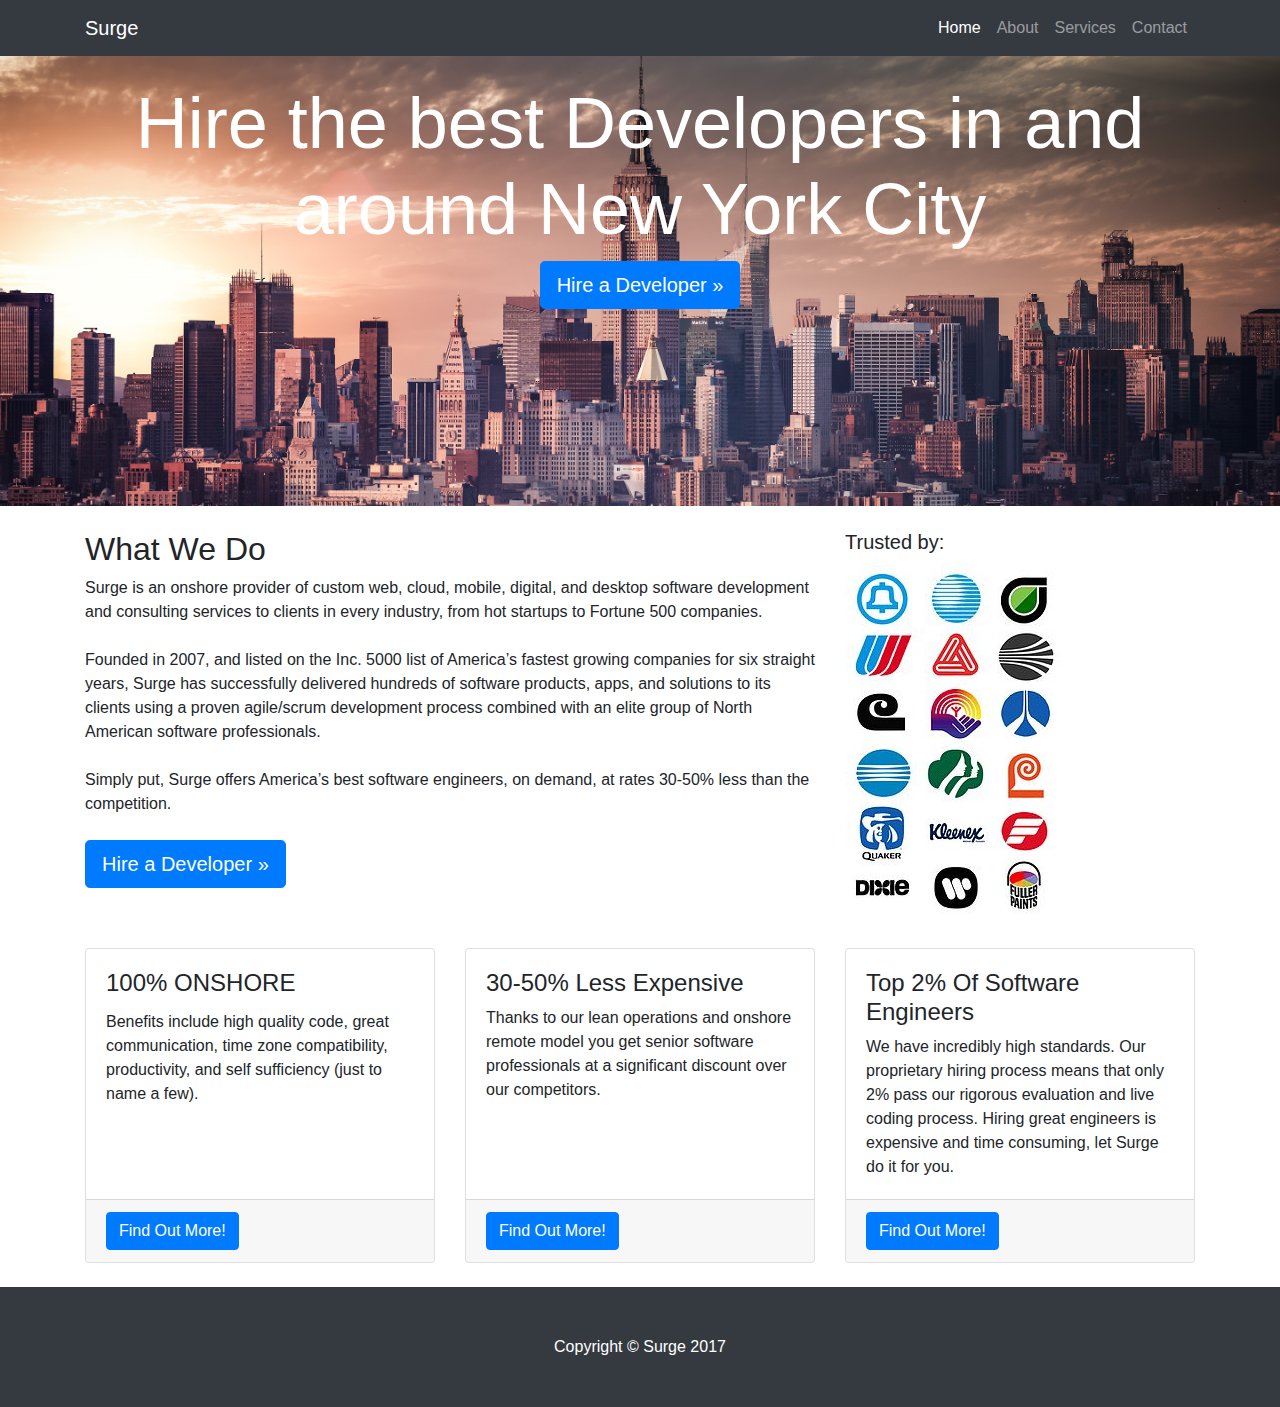
==== index.html @ 94c4713b "first commit" ====
<!DOCTYPE html>
<html lang="en">

  <head>

    <meta charset="utf-8">
    <meta name="viewport" content="width=device-width, initial-scale=1, shrink-to-fit=no">
    <meta name="description" content="">
    <meta name="author" content="">

    <title>Surge</title>

    <!-- Bootstrap core CSS -->
    <link href="vendor/bootstrap/css/bootstrap.min.css" rel="stylesheet">

    <!-- Custom styles for this template -->
    <link href="css/business-frontpage.css" rel="stylesheet">

  </head>

  <body>

    <!-- Navigation -->
    <nav class="navbar navbar-expand-lg navbar-dark bg-dark fixed-top">
      <div class="container">
        <a class="navbar-brand" href="#">Surge</a>
        <button class="navbar-toggler" type="button" data-toggle="collapse" data-target="#navbarResponsive" aria-controls="navbarResponsive" aria-expanded="false" aria-label="Toggle navigation">
          <span class="navbar-toggler-icon"></span>
        </button>
        <div class="collapse navbar-collapse" id="navbarResponsive">
          <ul class="navbar-nav ml-auto">
            <li class="nav-item active">
              <a class="nav-link" href="#">Home
                <span class="sr-only">(current)</span>
              </a>
            </li>
            <li class="nav-item">
              <a class="nav-link" href="/">About</a>
            </li>
            <li class="nav-item">
              <a class="nav-link" href="#">Services</a>
            </li>
            <li class="nav-item">
              <a class="nav-link" href="#">Contact</a>
            </li>
          </ul>
        </div>
      </div>
    </nav>

    <!-- Header with Background Image -->
    <header class="business-header">
      <div class="container">
        <div class="row">
          <div class="col-lg-12">
            <h1 class="display-3 text-center text-white mt-4">Hire the best Developers in and around New York City</h1>
            
          </div>
            <a class="align btn btn-primary btn-lg" href="#">Hire a Developer &raquo;</a>
          
        </div>
      </div>
    </header>

    <!-- Page Content -->
    <div class="container">

      <div class="row">
        <div class="col-sm-8">
          <h2 class="mt-4">What We Do</h2>
          Surge is an onshore provider of custom web, cloud, mobile, digital,
                  and desktop software development and consulting services to clients in every industry,
                  from hot startups to Fortune 500 companies.<br><br>
                  Founded in 2007, and listed on the Inc. 5000 list of America’s fastest growing companies
                  for six straight years, Surge has successfully delivered hundreds of software products,
                  apps, and solutions to its clients using a proven agile/scrum development
                  process combined with an elite group of North American software professionals.<br><br>
                  Simply put, Surge offers America’s best software engineers, on demand,
                  at rates 30-50% less than the competition.<br><br>
            <a class="btn btn-primary btn-lg" href="#">Hire a Developer &raquo;</a>
          </p>
        </div>
        <div class="col-sm-4">
          <div>
            <br>
            <h5> <bold>Trusted by:</bold></h5>
            <img src="img/logosT.jpg">
          </div>
        
        </div>
      </div>
      <!--  <address>
            <abbr title="Phone">P:</abbr>
            (123) 456-7890
            <br>
            <abbr title="Email">E:</abbr>
            <a href="mailto:#">name@example.com</a>
          </address> /.row -->

      <div class="row">
        <div class="col-sm-4 my-4">
          <div class="card">
            <img class="card-img-top" src="http://placehold.it/300x200" alt="">
            <div class="card-body">
              <h4 class="card-title">100&#37; ONSHORE</h4>
              <p class="card-text">Benefits include high quality code, great communication, time zone compatibility, productivity, and self sufficiency (just to name a few).</p>
            </div>
            <div class="card-footer">
              <a href="#" class="btn btn-primary">Find Out More!</a>
            </div>
          </div>
        </div>
        <div class="col-sm-4 my-4">
          <div class="card">
            <img class="card-img-top" src="http://placehold.it/300x200" alt="">
            <div class="card-body">
              <h4>30-50% Less Expensive</h4>
              <p class="card-text">Thanks to our lean operations and onshore remote model you get senior software professionals at a significant discount over our competitors.</p>
            </div>
            <div class="card-footer">
              <a href="#" class="btn btn-primary">Find Out More!</a>
            </div>
          </div>
        </div>
        <div class="col-sm-4 my-4">
          <div class="card">
            <img class="card-img-top" src="http://placehold.it/300x200" alt="">
            <div class="card-body">
             <h4>Top 2&#37; Of Software Engineers</h4>
              <p class="card-text">We have incredibly high standards. Our proprietary hiring process means that only 2% pass our rigorous evaluation and live coding process. Hiring great engineers is expensive and time consuming, let Surge do it for you. </p>
            </div>
            <div class="card-footer">
              <a href="#" class="btn btn-primary">Find Out More!</a>
            </div>
          </div>
        </div>

      </div>
      <!-- /.row -->

    </div>
    <!-- /.container -->

    <!-- Footer -->
    <footer class="py-5 bg-dark">
      <div class="container">
        <p class="m-0 text-center text-white">Copyright &copy; Surge 2017</p>
      </div>
      <!-- /.container -->
    </footer>

    <!-- Bootstrap core JavaScript -->
    <script src="vendor/jquery/jquery.min.js"></script>
    <script src="vendor/bootstrap/js/bootstrap.bundle.min.js"></script>

  </body>

</html>
---- css/business-frontpage.css ----
/*!
 * Start Bootstrap - Busines Frontpage (https://startbootstrap.com/template-overviews/business-frontpage)
 * Copyright 2013-2017 Start Bootstrap
 * Licensed under MIT (https://github.com/BlackrockDigital/startbootstrap-business-frontpage/blob/master/LICENSE)
 */

body {
  padding-top: 54px;
}

@media (min-width: 992px) {
  body {
    padding-top: 56px;
  }
}

.business-header {
  height: 50vh;
  min-height: 300px;
  background: url(../img/NYbg2.jpg)top -6em center no-repeat scroll;
  -webkit-background-size: cover;
  -moz-background-size: cover;
  background-size: cover;
  -o-background-size: cover;
}

.card {
  height: 100%;
}
.align
{
  margin: 0 auto;
}

.center-children {
  text-align: center;
}
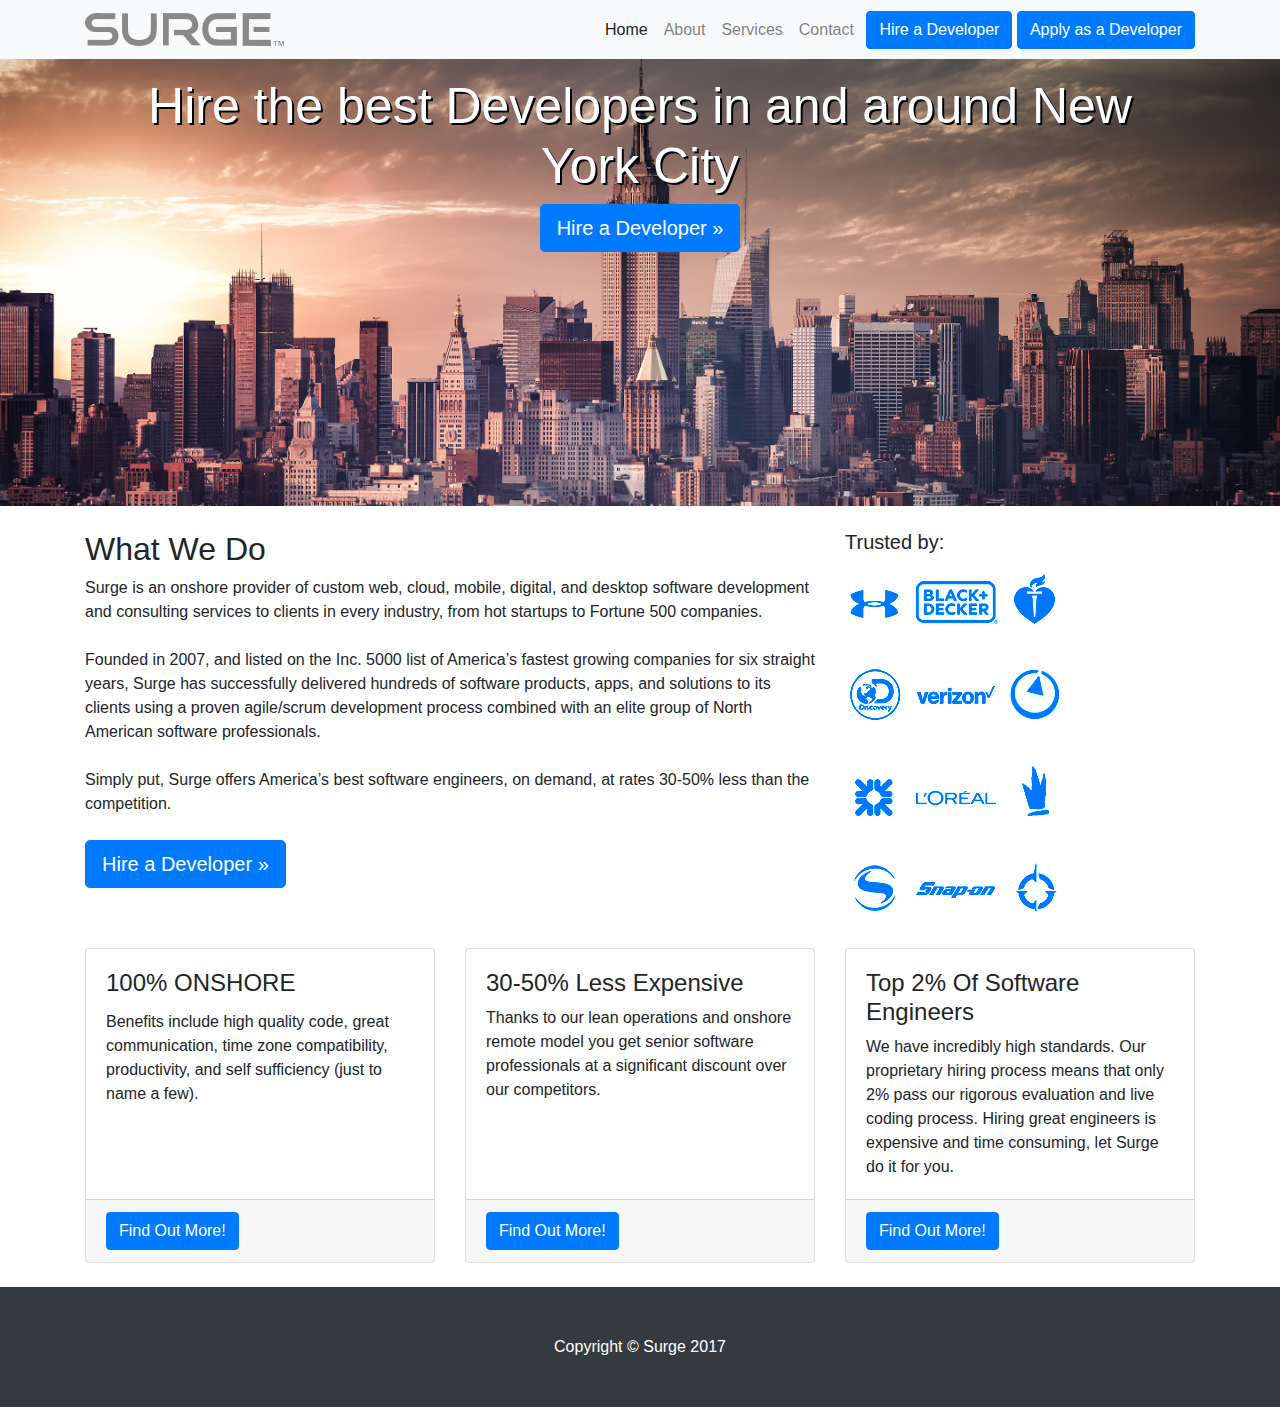
==== commit 70e77859: "pic" ====
--- a/index.html
+++ b/index.html
@@ -8,22 +8,36 @@
     <meta name="description" content="">
     <meta name="author" content="">
 
-    <title>Surge</title>
+    <title>Custome Software Development</title>
 
-    <!-- Bootstrap core CSS -->
+    <!-- Bootstrap core CSS <link rel="stylesheet" href="https://maxcdn.bootstrapcdn.com/bootstrap/3.3.7/css/bootstrap.min.css">-->
     <link href="vendor/bootstrap/css/bootstrap.min.css" rel="stylesheet">
+    
+
+<!-- jQuery library -->
+<script src="https://ajax.googleapis.com/ajax/libs/jquery/3.2.1/jquery.min.js"></script>
+
+<!-- Latest compiled JavaScript -->
+<script src="https://maxcdn.bootstrapcdn.com/bootstrap/3.3.7/js/bootstrap.min.js"></script>
 
     <!-- Custom styles for this template -->
     <link href="css/business-frontpage.css" rel="stylesheet">
+    <link rel="icon" type="image/png" href="img/favicon.png">
 
   </head>
 
   <body>
+    
 
-    <!-- Navigation -->
-    <nav class="navbar navbar-expand-lg navbar-dark bg-dark fixed-top">
+    <!-- Navigation <a class="navbar-brand" href="#">Surge</a><div class="container text-right hidden-sm hidden-xs" id="top_phone_number">
+          <a href="tel:1-866-991-6883" class="toll-free-nav float-xs-right" style="font-size: 17px;"><span class="glyphicon glyphicon-phone-alt" aria-hidden="true"></span> 866.991.6883</a>
+        </div>-->
+    <nav class="navbar navbar-expand-lg navbar-light bg-light fixed-top">
       <div class="container">
-        <a class="navbar-brand" href="#">Surge</a>
+        <a href="/" class="navbar-brand">
+            <img class="header-logo" src="img/logo.png" />
+          </a>
+        
         <button class="navbar-toggler" type="button" data-toggle="collapse" data-target="#navbarResponsive" aria-controls="navbarResponsive" aria-expanded="false" aria-label="Toggle navigation">
           <span class="navbar-toggler-icon"></span>
         </button>
@@ -43,23 +57,30 @@
             <li class="nav-item">
               <a class="nav-link" href="#">Contact</a>
             </li>
-          </ul>
+          </ul>&nbsp
+          <button class="btn btn-primary navbar-btn">Hire a Developer</button>&nbsp
+          <button class="btn btn-primary navbar-btn">Apply as a Developer</button>
+
         </div>
       </div>
     </nav>
+
 
     <!-- Header with Background Image -->
     <header class="business-header">
       <div class="container">
         <div class="row">
-          <div class="col-lg-12">
-            <h1 class="display-3 text-center text-white mt-4">Hire the best Developers in and around New York City</h1>
+          <div class="header1 center">
+            <h1 class="text-center text-white ">Hire the best Developers in and around New York City</h1>
             
           </div>
-            <a class="align btn btn-primary btn-lg" href="#">Hire a Developer &raquo;</a>
+          
+            
           
         </div>
+
       </div>
+      <div id="a1"><a class="txt-center btn btn-primary btn-lg" id="a1" href="#">Hire a Developer &raquo;</a></div>
     </header>
 
     <!-- Page Content -->
@@ -84,7 +105,7 @@
           <div>
             <br>
             <h5> <bold>Trusted by:</bold></h5>
-            <img src="img/logosT.jpg">
+            <img src="img/logosTB.jpg">
           </div>
         
         </div>
@@ -95,12 +116,12 @@
             <br>
             <abbr title="Email">E:</abbr>
             <a href="mailto:#">name@example.com</a>
-          </address> /.row -->
+          </address> /.row <img class="card-img-top" src="http://placehold.it/300x200" alt="">-->
 
       <div class="row">
         <div class="col-sm-4 my-4">
           <div class="card">
-            <img class="card-img-top" src="http://placehold.it/300x200" alt="">
+            
             <div class="card-body">
               <h4 class="card-title">100&#37; ONSHORE</h4>
               <p class="card-text">Benefits include high quality code, great communication, time zone compatibility, productivity, and self sufficiency (just to name a few).</p>
@@ -112,7 +133,7 @@
         </div>
         <div class="col-sm-4 my-4">
           <div class="card">
-            <img class="card-img-top" src="http://placehold.it/300x200" alt="">
+            
             <div class="card-body">
               <h4>30-50% Less Expensive</h4>
               <p class="card-text">Thanks to our lean operations and onshore remote model you get senior software professionals at a significant discount over our competitors.</p>
@@ -124,7 +145,7 @@
         </div>
         <div class="col-sm-4 my-4">
           <div class="card">
-            <img class="card-img-top" src="http://placehold.it/300x200" alt="">
+           
             <div class="card-body">
              <h4>Top 2&#37; Of Software Engineers</h4>
               <p class="card-text">We have incredibly high standards. Our proprietary hiring process means that only 2% pass our rigorous evaluation and live coding process. Hiring great engineers is expensive and time consuming, let Surge do it for you. </p>
--- a/css/business-frontpage.css
+++ b/css/business-frontpage.css
@@ -6,6 +6,7 @@
 
 body {
   padding-top: 54px;
+  font-family: Montserrat, sans-serif;
 }
 
 @media (min-width: 992px) {
@@ -23,7 +24,24 @@
   background-size: cover;
   -o-background-size: cover;
 }
+.fixed-top {
+  position: fixed;
+  top: 0;
+  right: 0;
+  left: 0;
+  z-index: 1030;
+}
+h1
+{  padding-top: 20px;
+  padding-right: 40px;
+  padding-left: 40px;
+  font-size: 50px;
+}
 
+#a1
+{
+  text-align: center;
+}
 .card {
   height: 100%;
 }
@@ -34,4 +52,11 @@
 
 .center-children {
   text-align: center;
+}
+h1{
+  text-shadow: 2px 2px black;
+}
+#top_phone_number
+{
+  position: fixed; left: 0px; top: 2.5px; z-index: 700; width: 100%;
 }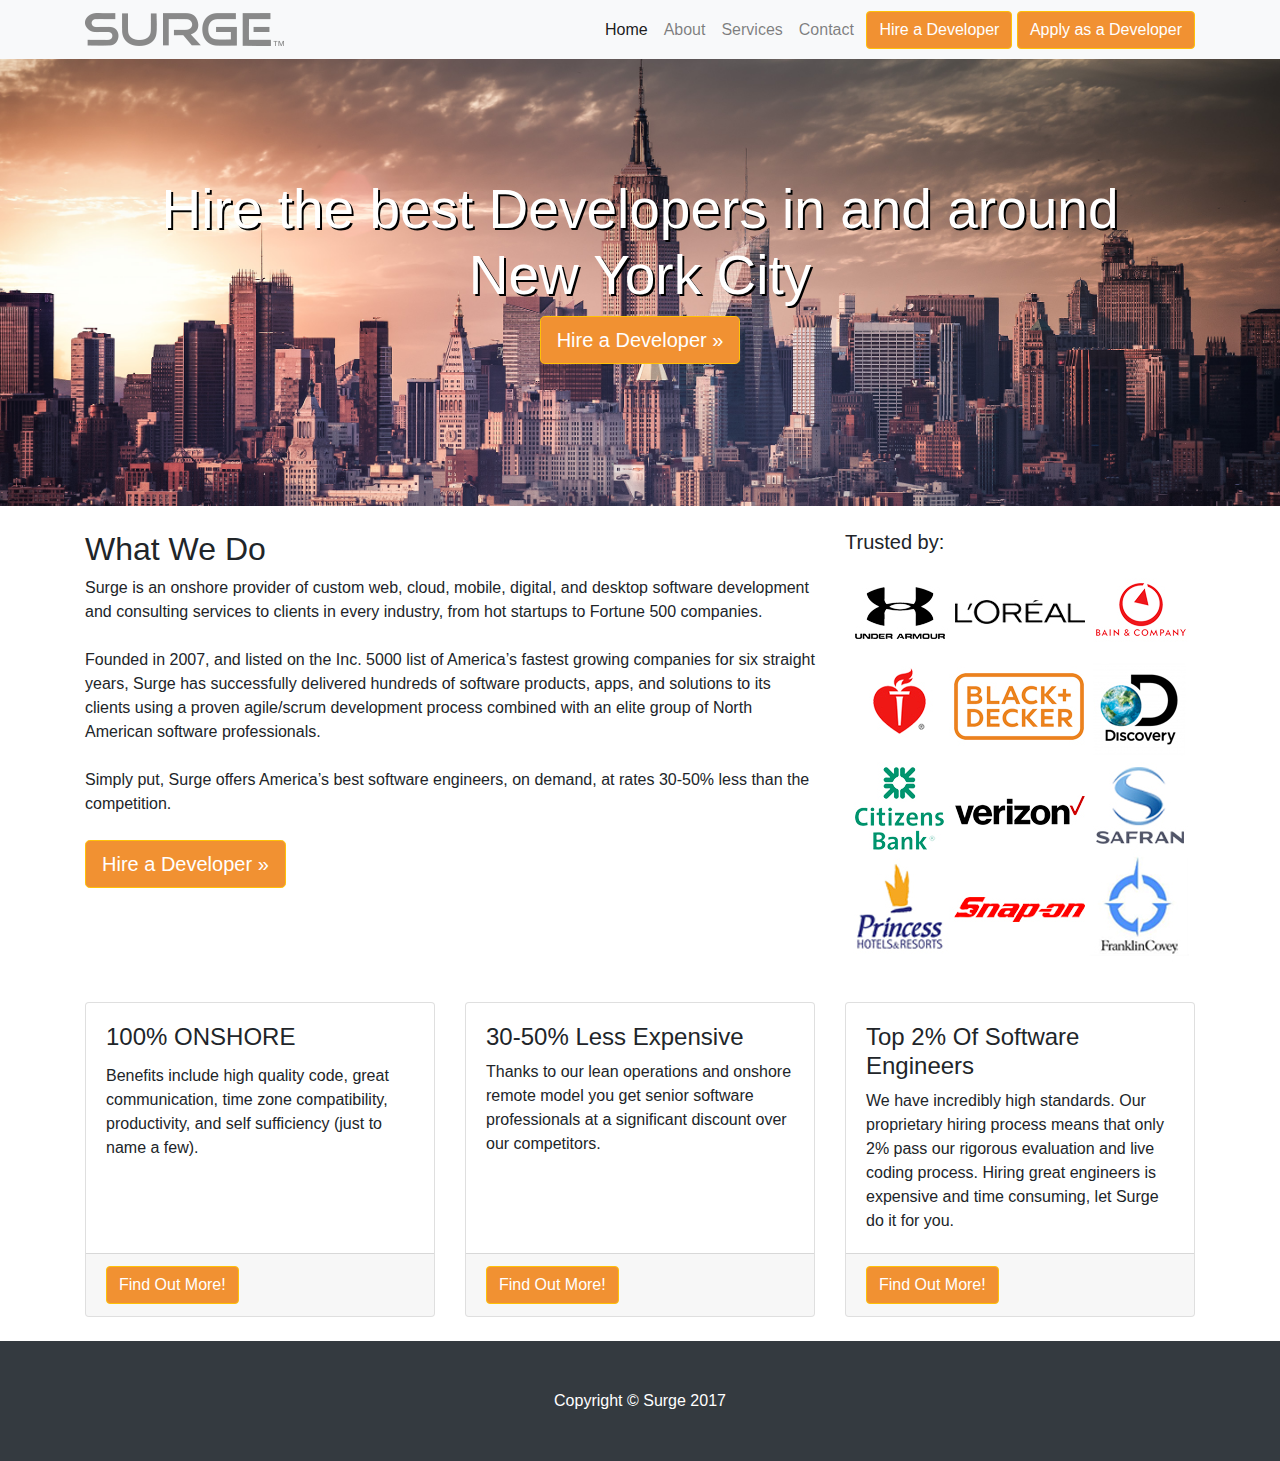
==== commit 8b4b1eef: "add img" ====
--- a/index.html
+++ b/index.html
@@ -8,7 +8,7 @@
     <meta name="description" content="">
     <meta name="author" content="">
 
-    <title>Custome Software Development</title>
+    <title>Custom Software Development</title>
 
     <!-- Bootstrap core CSS <link rel="stylesheet" href="https://maxcdn.bootstrapcdn.com/bootstrap/3.3.7/css/bootstrap.min.css">-->
     <link href="vendor/bootstrap/css/bootstrap.min.css" rel="stylesheet">
@@ -44,22 +44,22 @@
         <div class="collapse navbar-collapse" id="navbarResponsive">
           <ul class="navbar-nav ml-auto">
             <li class="nav-item active">
-              <a class="nav-link" href="#">Home
+              <a class="nav-link" href="/">Home
                 <span class="sr-only">(current)</span>
               </a>
             </li>
             <li class="nav-item">
-              <a class="nav-link" href="/">About</a>
+              <a class="nav-link" href="/#who-we-are">About</a>
             </li>
             <li class="nav-item">
-              <a class="nav-link" href="#">Services</a>
+              <a class="nav-link" href="/#capabilities">Services</a>
             </li>
             <li class="nav-item">
-              <a class="nav-link" href="#">Contact</a>
+              <a class="nav-link" href="/#contact">Contact</a>
             </li>
           </ul>&nbsp
-          <button class="btn btn-primary navbar-btn">Hire a Developer</button>&nbsp
-          <button class="btn btn-primary navbar-btn">Apply as a Developer</button>
+          <a class="btn btn-warning navbar-btn btn-new" href="/request-quote">Hire a Developer</a>&nbsp
+          <a class="btn btn-warning navbar-btn btn-new" href="/careers">Apply as a Developer</a>
 
         </div>
       </div>
@@ -71,7 +71,7 @@
       <div class="container">
         <div class="row">
           <div class="header1 center">
-            <h1 class="text-center text-white ">Hire the best Developers in and around New York City</h1>
+            <h1 class="text-center text-white he2">Hire the best Developers in and around New York City</h1>
             
           </div>
           
@@ -80,7 +80,7 @@
         </div>
 
       </div>
-      <div id="a1"><a class="txt-center btn btn-primary btn-lg" id="a1" href="#">Hire a Developer &raquo;</a></div>
+      <div id="a1"><a class="txt-center btn btn-warning btn-lg btn-new" id="a1" href="/request-quote">Hire a Developer &raquo;</a></div>
     </header>
 
     <!-- Page Content -->
@@ -98,14 +98,22 @@
                   process combined with an elite group of North American software professionals.<br><br>
                   Simply put, Surge offers America’s best software engineers, on demand,
                   at rates 30-50% less than the competition.<br><br>
-            <a class="btn btn-primary btn-lg" href="#">Hire a Developer &raquo;</a>
+            <a class="btn btn-warning btn-lg btn-new" href="/request-quote">Hire a Developer &raquo;</a>
           </p>
         </div>
         <div class="col-sm-4">
           <div>
             <br>
             <h5> <bold>Trusted by:</bold></h5>
-            <img src="img/logosTB.jpg">
+            <img class="imgL" src="img/TBlogos.jpg">
+            <style>
+            @media screen and (max-width: 520px) {
+    .imgL {
+        padding-right: 10%;
+        padding-left: 10%;
+    }
+}
+          </style>
           </div>
         
         </div>
@@ -127,7 +135,7 @@
               <p class="card-text">Benefits include high quality code, great communication, time zone compatibility, productivity, and self sufficiency (just to name a few).</p>
             </div>
             <div class="card-footer">
-              <a href="#" class="btn btn-primary">Find Out More!</a>
+              <a href="/#who-we-are" class="btn btn-warning btn-new">Find Out More!</a>
             </div>
           </div>
         </div>
@@ -139,7 +147,7 @@
               <p class="card-text">Thanks to our lean operations and onshore remote model you get senior software professionals at a significant discount over our competitors.</p>
             </div>
             <div class="card-footer">
-              <a href="#" class="btn btn-primary">Find Out More!</a>
+              <a href="/#who-we-are" class="btn btn-warning btn-new">Find Out More!</a>
             </div>
           </div>
         </div>
@@ -151,7 +159,7 @@
               <p class="card-text">We have incredibly high standards. Our proprietary hiring process means that only 2% pass our rigorous evaluation and live coding process. Hiring great engineers is expensive and time consuming, let Surge do it for you. </p>
             </div>
             <div class="card-footer">
-              <a href="#" class="btn btn-primary">Find Out More!</a>
+              <a href="/#who-we-are" class="btn btn-warning btn-new">Find Out More!</a>
             </div>
           </div>
         </div>
--- a/css/business-frontpage.css
+++ b/css/business-frontpage.css
@@ -24,6 +24,10 @@
   background-size: cover;
   -o-background-size: cover;
 }
+.btn-new{
+  background-color: #f19132;
+  color: white;
+}
 .fixed-top {
   position: fixed;
   top: 0;
@@ -31,11 +35,10 @@
   left: 0;
   z-index: 1030;
 }
-h1
-{  padding-top: 20px;
-  padding-right: 40px;
-  padding-left: 40px;
-  font-size: 50px;
+@media screen and (max-width: 480px) {
+    .he2 {
+        font-size: 30px;
+    }
 }
 
 #a1
@@ -53,7 +56,10 @@
 .center-children {
   text-align: center;
 }
-h1{
+h1{ padding-top: 120px;
+  padding-right: 60px;
+  padding-left: 60px;
+  font-size: 55px;
   text-shadow: 2px 2px black;
 }
 #top_phone_number
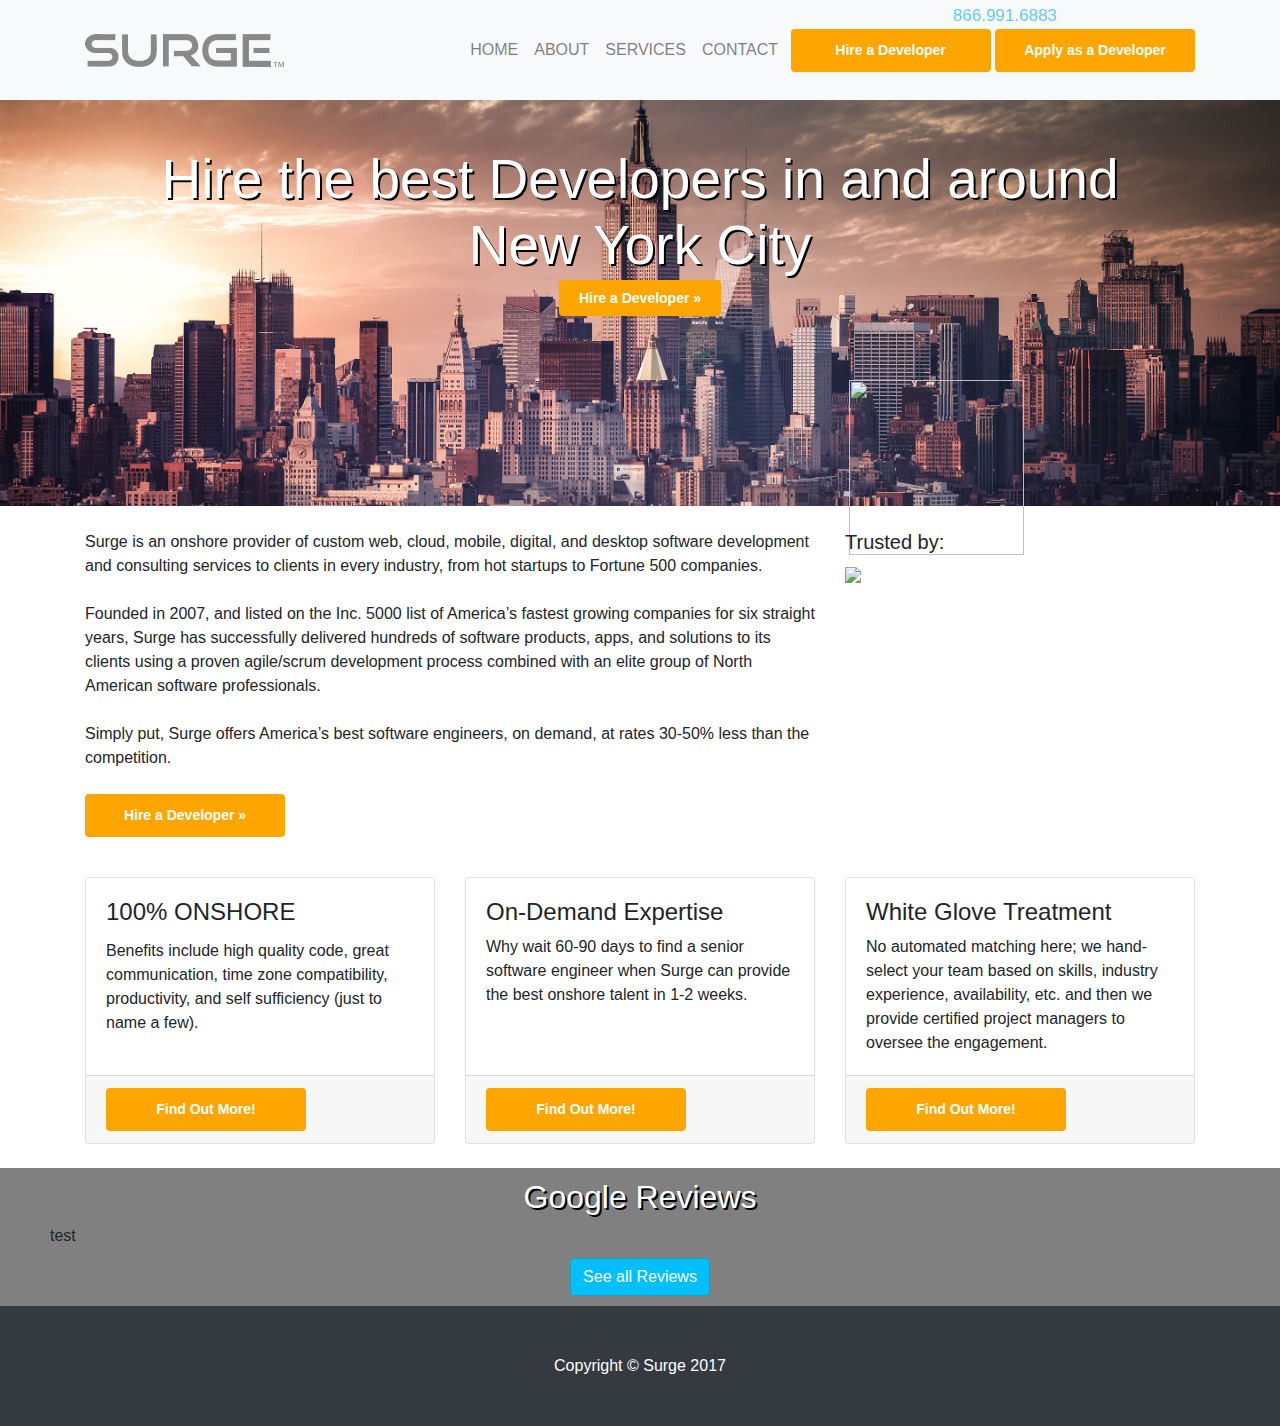
==== commit 4f61a363: "upates" ====
--- a/index.html
+++ b/index.html
@@ -22,17 +22,34 @@
 
     <!-- Custom styles for this template -->
     <link href="css/business-frontpage.css" rel="stylesheet">
+    <link href="css/landingPage-surge-base.css" rel="stylesheet">
     <link rel="icon" type="image/png" href="img/favicon.png">
 
+  <!-- Google Tag Manager -->
+<script>(function(w,d,s,l,i){w[l]=w[l]||[];w[l].push({'gtm.start':
+new Date().getTime(),event:'gtm.js'});var f=d.getElementsByTagName(s)[0],
+j=d.createElement(s),dl=l!='dataLayer'?'&l='+l:'';j.async=true;j.src=
+'https://www.googletagmanager.com/gtm.js?id='+i+dl;f.parentNode.insertBefore(j,f);
+})(window,document,'script','dataLayer','GTM-PWG3VF');</script>
+<!-- End Google Tag Manager -->
   </head>
 
   <body>
-    
+    <!-- Google Tag Manager (noscript) -->
+<noscript><iframe src="https://www.googletagmanager.com/ns.html?id=GTM-PWG3VF"
+height="0" width="0" style="display:none;visibility:hidden"></iframe></noscript>
+<!-- End Google Tag Manager (noscript) -->
 
     <!-- Navigation <a class="navbar-brand" href="#">Surge</a><div class="container text-right hidden-sm hidden-xs" id="top_phone_number">
           <a href="tel:1-866-991-6883" class="toll-free-nav float-xs-right" style="font-size: 17px;"><span class="glyphicon glyphicon-phone-alt" aria-hidden="true"></span> 866.991.6883</a>
+                  
         </div>-->
-    <nav class="navbar navbar-expand-lg navbar-light bg-light fixed-top">
+        
+        
+        <div class="offset-sm-8 col-sm-4 hidden-sm hidden-xs" id="top_phone_number">
+                   <a href="tel:1-866-991-6883" class="toll-free-nav" style="font-size: 17px; color: #61cbf3;
+  font-family: 'Montserrat', sans-serif;"><img class="Simg" src="img/phone.png"><span class="" aria-hidden="true"></span> 866.991.6883</a></div>
+    <nav class="size navbar navbar-expand-lg navbar-light bg-light fixed-top" style="z-index: 600;">
       <div class="container">
         <a href="/" class="navbar-brand">
             <img class="header-logo" src="img/logo.png" />
@@ -43,23 +60,23 @@
         </button>
         <div class="collapse navbar-collapse" id="navbarResponsive">
           <ul class="navbar-nav ml-auto">
-            <li class="nav-item active">
-              <a class="nav-link" href="/">Home
-                <span class="sr-only">(current)</span>
+            <li class="nav-item">
+              <a class="nav-link" href="/">HOME
               </a>
             </li>
             <li class="nav-item">
-              <a class="nav-link" href="/#who-we-are">About</a>
-            </li>
-            <li class="nav-item">
-              <a class="nav-link" href="/#capabilities">Services</a>
-            </li>
-            <li class="nav-item">
-              <a class="nav-link" href="/#contact">Contact</a>
+              <a class="nav-link" href="/#who-we-are">ABOUT</a>
+            </li>
+            <li class="nav-item">
+              <a class="nav-link" href="/#capabilities">SERVICES</a>
+            </li>
+            <li class="nav-item">
+              <a class="nav-link" href="/#contact">CONTACT</a>
             </li>
           </ul>&nbsp
-          <a class="btn btn-warning navbar-btn btn-new" href="/request-quote">Hire a Developer</a>&nbsp
-          <a class="btn btn-warning navbar-btn btn-new" href="/careers">Apply as a Developer</a>
+          <a class="btn btn-cta-orange navbar-btn" href="/hire-a-developer">Hire a Developer</a>&nbsp
+          <a class="btn btn-cta-orange navbar-btn" href="/apply-as-a-freelancer">Apply as a Developer</a>
+         
 
         </div>
       </div>
@@ -68,8 +85,8 @@
 
     <!-- Header with Background Image -->
     <header class="business-header">
-      <div class="container">
-        <div class="row">
+      <div class="container" >
+        <div class="row" style="position: relative;">
           <div class="header1 center">
             <h1 class="text-center text-white he2">Hire the best Developers in and around New York City</h1>
             
@@ -80,7 +97,13 @@
         </div>
 
       </div>
-      <div id="a1"><a class="txt-center btn btn-warning btn-lg btn-new" id="a1" href="/request-quote">Hire a Developer &raquo;</a></div>
+      <div id="a1"><a class="txt-center btn-cta-orange btn-lg" id="a1" href="/hire-a-developer">Hire a Developer &raquo;</a></div>
+      <img class="imgS" src="img/Inc5000badge.svg" style="
+                    position: absolute;
+                    width: 175px;
+                    height: 175px;
+                    right: 20%;
+                    top: 380px;">
     </header>
 
     <!-- Page Content -->
@@ -88,7 +111,7 @@
 
       <div class="row">
         <div class="col-sm-8">
-          <h2 class="mt-4">What We Do</h2>
+          <br>
           Surge is an onshore provider of custom web, cloud, mobile, digital,
                   and desktop software development and consulting services to clients in every industry,
                   from hot startups to Fortune 500 companies.<br><br>
@@ -98,19 +121,18 @@
                   process combined with an elite group of North American software professionals.<br><br>
                   Simply put, Surge offers America’s best software engineers, on demand,
                   at rates 30-50% less than the competition.<br><br>
-            <a class="btn btn-warning btn-lg btn-new" href="/request-quote">Hire a Developer &raquo;</a>
+            <a class="btn btn-cta-orange btn-lg" href="/hire-a-developer">Hire a Developer &raquo;</a>
           </p>
         </div>
-        <div class="col-sm-4">
+        <div class="col-sm-4" >
           <div>
             <br>
             <h5> <bold>Trusted by:</bold></h5>
-            <img class="imgL" src="img/TBlogos.jpg">
+            <img class="imgL" src="img/TBfinal.jpg">
             <style>
             @media screen and (max-width: 520px) {
     .imgL {
-        padding-right: 10%;
-        padding-left: 10%;
+       
     }
 }
           </style>
@@ -135,7 +157,7 @@
               <p class="card-text">Benefits include high quality code, great communication, time zone compatibility, productivity, and self sufficiency (just to name a few).</p>
             </div>
             <div class="card-footer">
-              <a href="/#who-we-are" class="btn btn-warning btn-new">Find Out More!</a>
+              <a href="/#who-we-are" class="btn btn-cta-orange">Find Out More!</a>
             </div>
           </div>
         </div>
@@ -143,11 +165,11 @@
           <div class="card">
             
             <div class="card-body">
-              <h4>30-50% Less Expensive</h4>
-              <p class="card-text">Thanks to our lean operations and onshore remote model you get senior software professionals at a significant discount over our competitors.</p>
+              <h4>On-Demand Expertise</h4>
+              <p class="card-text">Why wait 60-90 days to find a senior software engineer when Surge can provide the best onshore talent in 1-2 weeks.</p>
             </div>
             <div class="card-footer">
-              <a href="/#who-we-are" class="btn btn-warning btn-new">Find Out More!</a>
+              <a href="/#who-we-are" class="btn btn-cta-orange">Find Out More!</a>
             </div>
           </div>
         </div>
@@ -155,12 +177,13 @@
           <div class="card">
            
             <div class="card-body">
-             <h4>Top 2&#37; Of Software Engineers</h4>
-              <p class="card-text">We have incredibly high standards. Our proprietary hiring process means that only 2% pass our rigorous evaluation and live coding process. Hiring great engineers is expensive and time consuming, let Surge do it for you. </p>
+             <h4>White Glove Treatment</h4>
+              <p class="card-text">No automated matching here; we hand-select your team based on skills, industry experience, availability, etc. and then we provide certified project managers to oversee the engagement.</p>
             </div>
             <div class="card-footer">
-              <a href="/#who-we-are" class="btn btn-warning btn-new">Find Out More!</a>
-            </div>
+              <a href="/#who-we-are" class="btn btn-cta-orange">Find Out More!</a>
+            </div>
+
           </div>
         </div>
 
@@ -169,7 +192,34 @@
 
     </div>
     <!-- /.container -->
-
+    <div class="containter" style="background-color: grey;">
+      <div>
+    <h2 class="text-center" style="padding-top: 10px;
+                                    text-shadow: 2px 2px black;
+                                    color: white;" ><bold>Google Reviews</bold></h2>
+ <div id="google-reviews" style='
+                                padding-right: 50px;
+                                padding-left: 50px;'>test</div>
+</div>
+<div class="text-center" style="padding-bottom: 10px;">
+<a href="https://www.google.com/search?client=safari&rls=en&ei=Hj0PWoDHII6KjwOlxJeYCQ&q=surgeforward+google+location&oq=surgeforward+google+location&gs_l=psy-ab.3..33i160k1.9936.12404.0.12780.9.9.0.0.0.0.164.919.6j3.9.0....0...1.1.64.psy-ab..0.9.916...33i21k1.0.iWP2rmAZPQg" class="btn btn-info rbutt">See all Reviews</a>
+</div>
+</div>
+
+<script src="https://cdnjs.cloudflare.com/ajax/libs/jquery/3.1.1/jquery.min.js"></script>
+<script src="https://cdn.rawgit.com/stevenmonson/googleReviews/6e8f0d79/google-places.js"></script>
+<script src="https://maps.googleapis.com/maps/api/js?v=3.exp&key=AIzaSyDdSMnxot3LjLiT8YyemwgYYEqwmK4RNkY&signed_in=true&libraries=places"></script>
+
+<script>
+jQuery(document).ready(function( $ ) {
+   $("#google-reviews").googlePlaces({
+        placeId: 'ChIJcZp50OVskFQRTbru55cyzvU' //Find placeID @: https://developers.google.com/places/place-id
+      , render: ['reviews']
+      , min_rating: 4
+      , max_rows:4
+   });
+});
+</script>
     <!-- Footer -->
     <footer class="py-5 bg-dark">
       <div class="container">
@@ -181,7 +231,6 @@
     <!-- Bootstrap core JavaScript -->
     <script src="vendor/jquery/jquery.min.js"></script>
     <script src="vendor/bootstrap/js/bootstrap.bundle.min.js"></script>
-
   </body>
 
 </html>
--- a/css/business-frontpage.css
+++ b/css/business-frontpage.css
@@ -24,9 +24,26 @@
   background-size: cover;
   -o-background-size: cover;
 }
+.btn-cta-orange{
+    background: #FFA500;
+    font-size: 14px;
+    padding: 10px 20px;
+    text-transform: none;
+    color: #fff;
+    position: relative;
+    text-decoration: none;
+    transition: background 150ms;
+    border-radius: 4px;
+    max-width: 370px;
+    min-width: 200px;
+    font-weight: 600;
+}
 .btn-new{
   background-color: #f19132;
   color: white;
+}
+.size{
+  height: 100px;
 }
 .fixed-top {
   position: fixed;
@@ -37,10 +54,36 @@
 }
 @media screen and (max-width: 480px) {
     .he2 {
+        padding-top: 45px;
         font-size: 30px;
     }
+
 }
 
+@media screen and (max-width: 870px)
+{
+  .imgS {
+      display: none;
+    }
+    
+
+}
+@media screen and (max-width: 950px;
+                  min-width: 400px;)
+{
+  .imgL {
+      width: 315px;
+      height: 415px;
+    }
+}
+@media screen and (max-width: 990px)
+{
+  #top_phone_number{
+      display: none;
+    }.size{
+      height: auto;
+    }
+  }
 #a1
 {
   text-align: center;
@@ -52,11 +95,16 @@
 {
   margin: 0 auto;
 }
-
+.Simg
+{
+  height: 15px;
+  width: 15px;
+  color: blue;
+}
 .center-children {
   text-align: center;
 }
-h1{ padding-top: 120px;
+h1{ padding-top: 90px;
   padding-right: 60px;
   padding-left: 60px;
   font-size: 55px;
@@ -64,5 +112,62 @@
 }
 #top_phone_number
 {
-  position: fixed; left: 0px; top: 2.5px; z-index: 700; width: 100%;
-}+  position: fixed; left: 65px; top: 2.5px; z-index: 700; width: ;
+}
+#map-plug {display:none;}
+
+#google-reviews {
+display:flex;
+flex-wrap:wrap;
+//display: grid;
+//grid-template-columns: repeat( auto-fit, minmax(320px, 1fr));
+padding-bottom: 10px;
+}
+
+.review-item {
+/*border:solid .01em black;*/
+margin:5 auto;
+padding:1em;
+flex: 1 1 20%;
+background-color: white;
+-moz-box-shadow: 0 0 3px #ccc;
+-webkit-box-shadow: 0 0 3px #ccc;
+box-shadow: 0 0 3px #ccc;
+}
+.rbutt
+{
+  background-color: #00BFFF;
+}
+@media ( max-width:1200px) {
+  .review-item { flex: 1 1 40%; }
+}
+
+@media ( max-width:450px) {
+  .review-item { flex: 1 1 90%; }
+}
+
+.review-meta, .review-stars {text-align:center; font-size:115%;}
+.review-author { text-transform: capitalize; font-weight:bold; }
+.review-date {opacity:.6; display:block;}
+.review-text {  line-height:1.55; text-align:left; max-width:32em; margin:auto;}
+
+ 
+.review-stars ul {
+display: inline-block;
+list-style: none;
+margin:0; padding:0;
+}
+
+.review-stars ul li {
+float: left;
+margin-right: 1px;
+line-height:1;
+}
+
+.review-stars ul li i {
+  color: #E4B248;
+  font-size: 1.4em;
+  font-style:normal;
+}
+.review-stars ul li i.inactive { color: #c6c6c6;}
+.star:after { content: "\2605"; }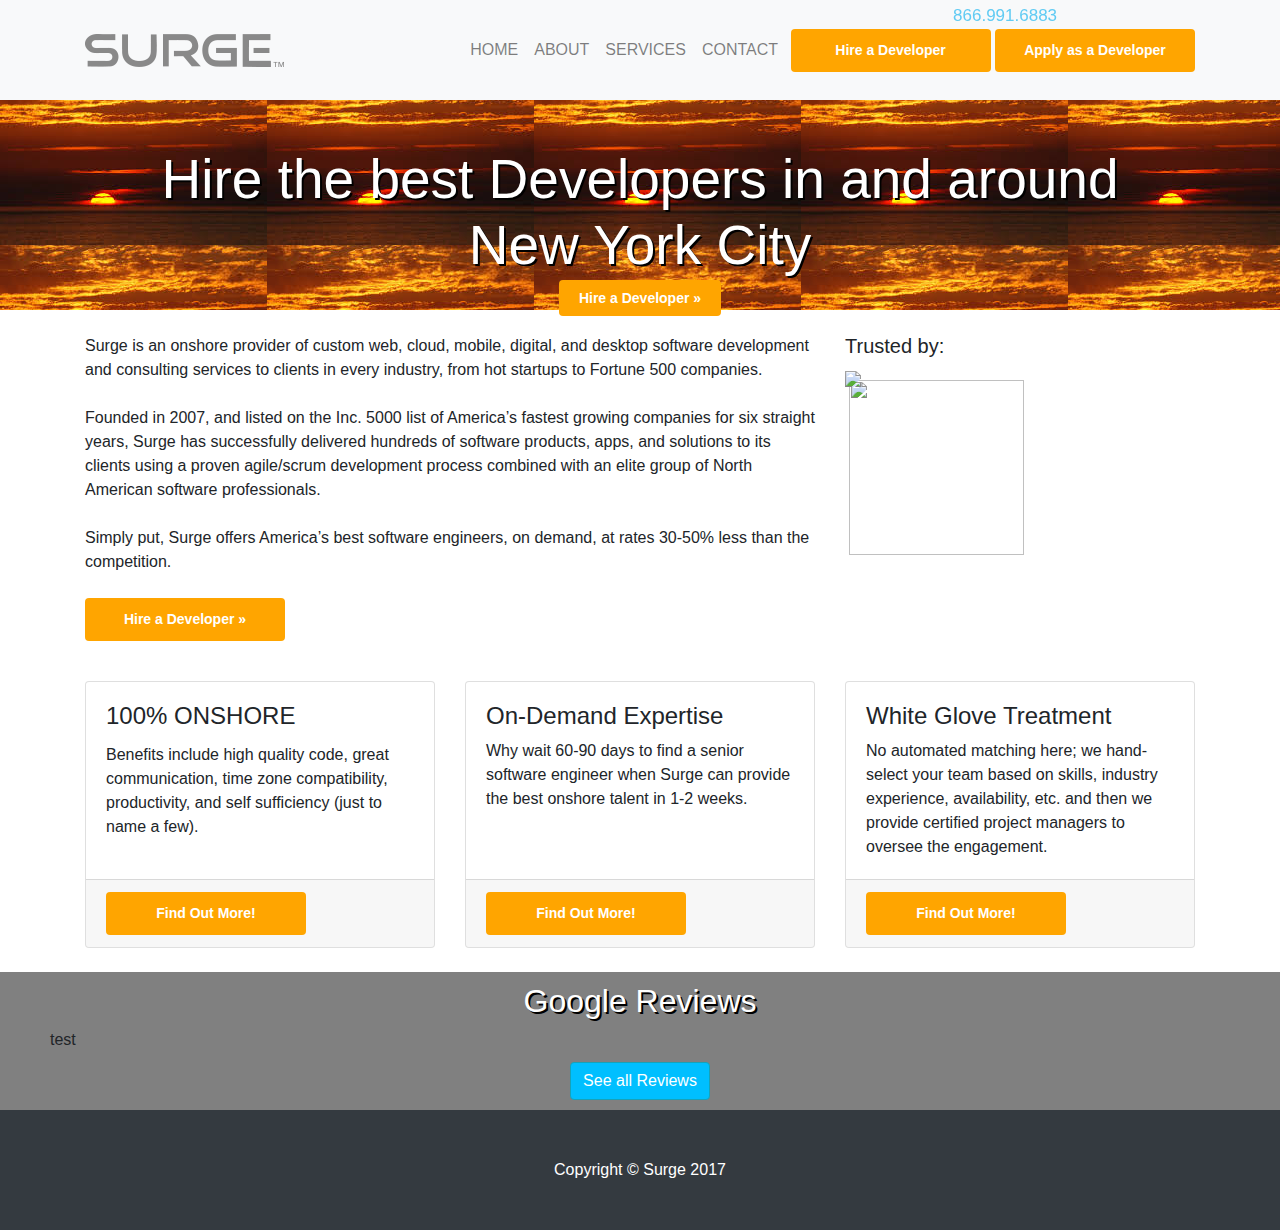
==== commit 4218d99c: "commit" ====
--- a/index.html
+++ b/index.html
@@ -84,7 +84,7 @@
 
 
     <!-- Header with Background Image -->
-    <header class="business-header">
+    <header class="business-header" style="background: url(./img/sunset.jpg);">
       <div class="container" >
         <div class="row" style="position: relative;">
           <div class="header1 center">
--- a/css/business-frontpage.css
+++ b/css/business-frontpage.css
@@ -16,13 +16,7 @@
 }
 
 .business-header {
-  height: 50vh;
-  min-height: 300px;
-  background: url(../img/NYbg2.jpg)top -6em center no-repeat scroll;
-  -webkit-background-size: cover;
-  -moz-background-size: cover;
-  background-size: cover;
-  -o-background-size: cover;
+
 }
 .btn-cta-orange{
     background: #FFA500;
